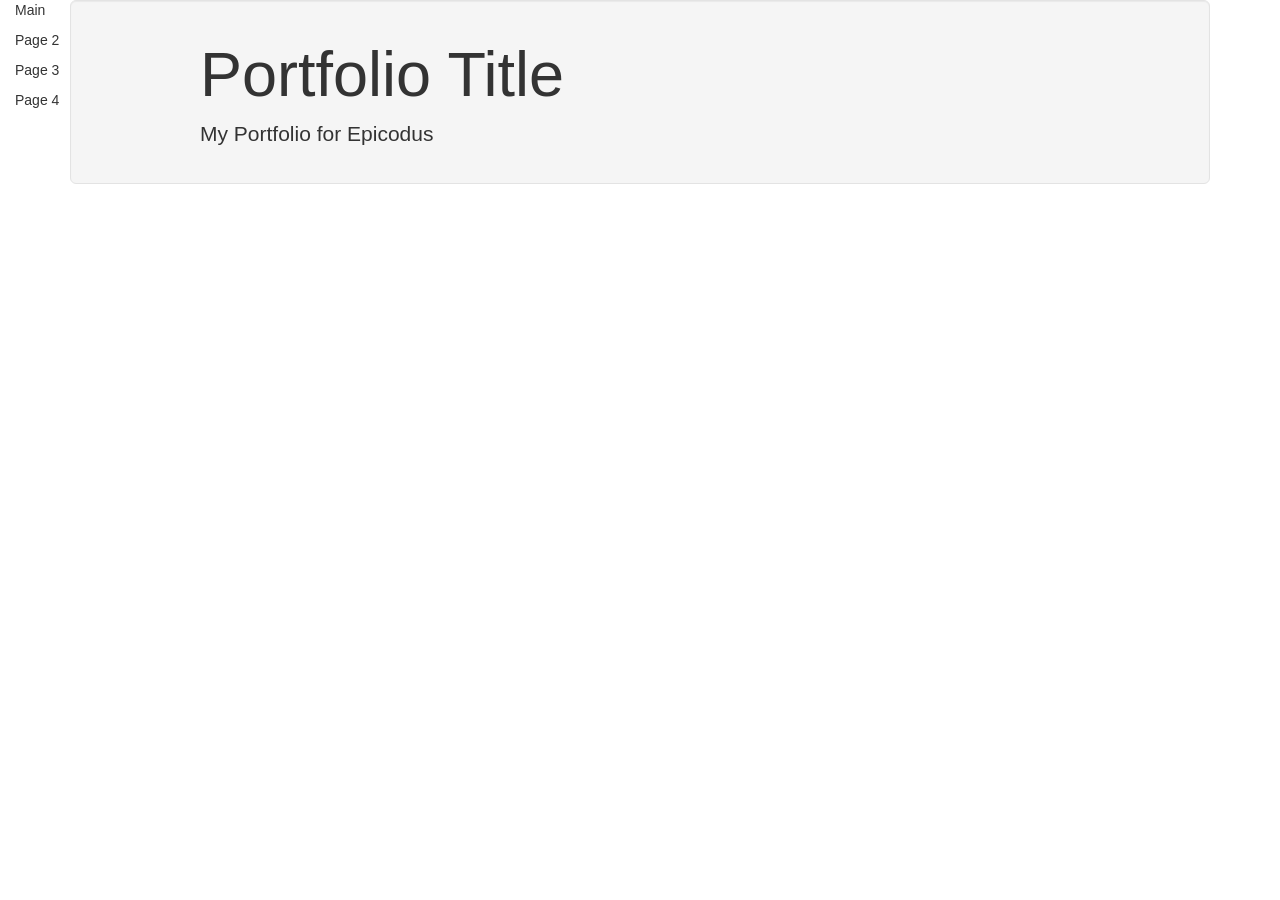
==== index.html @ 37382af0 "add css for rough sidebar, add sidebar html, add some rough placeholder text" ====
<!DOCTYPE html>
<html>
  <head>
    <title>Holden Clark's Portfolio</title>
    <link rel="stylesheet" href="https://maxcdn.bootstrapcdn.com/bootstrap/3.3.7/css/bootstrap.min.css" integrity="sha384-BVYiiSIFeK1dGmJRAkycuHAHRg32OmUcww7on3RYdg4Va+PmSTsz/K68vbdEjh4u" crossorigin="anonymous">
    <link href="css/styles.css" rel="stylesheet" type="text/css">
  </head>
  <body>
    <div class="container sidebar">
      <p>Main</p>
      <p>Page 2</p>
      <p>Page 3</p>
      <p>Page 4</p>
    </div>
  </body>

  <body>
    <div class="container">
      <div class="jumbotron back-color well">
        <h1>Portfolio Title</h1>
        <p>
          My Portfolio for Epicodus
        </p>
      </div>


    </div>
  </body>
</html>
---- css/styles.css ----
.sidebar {
  width: 200px;
  float: left;
}
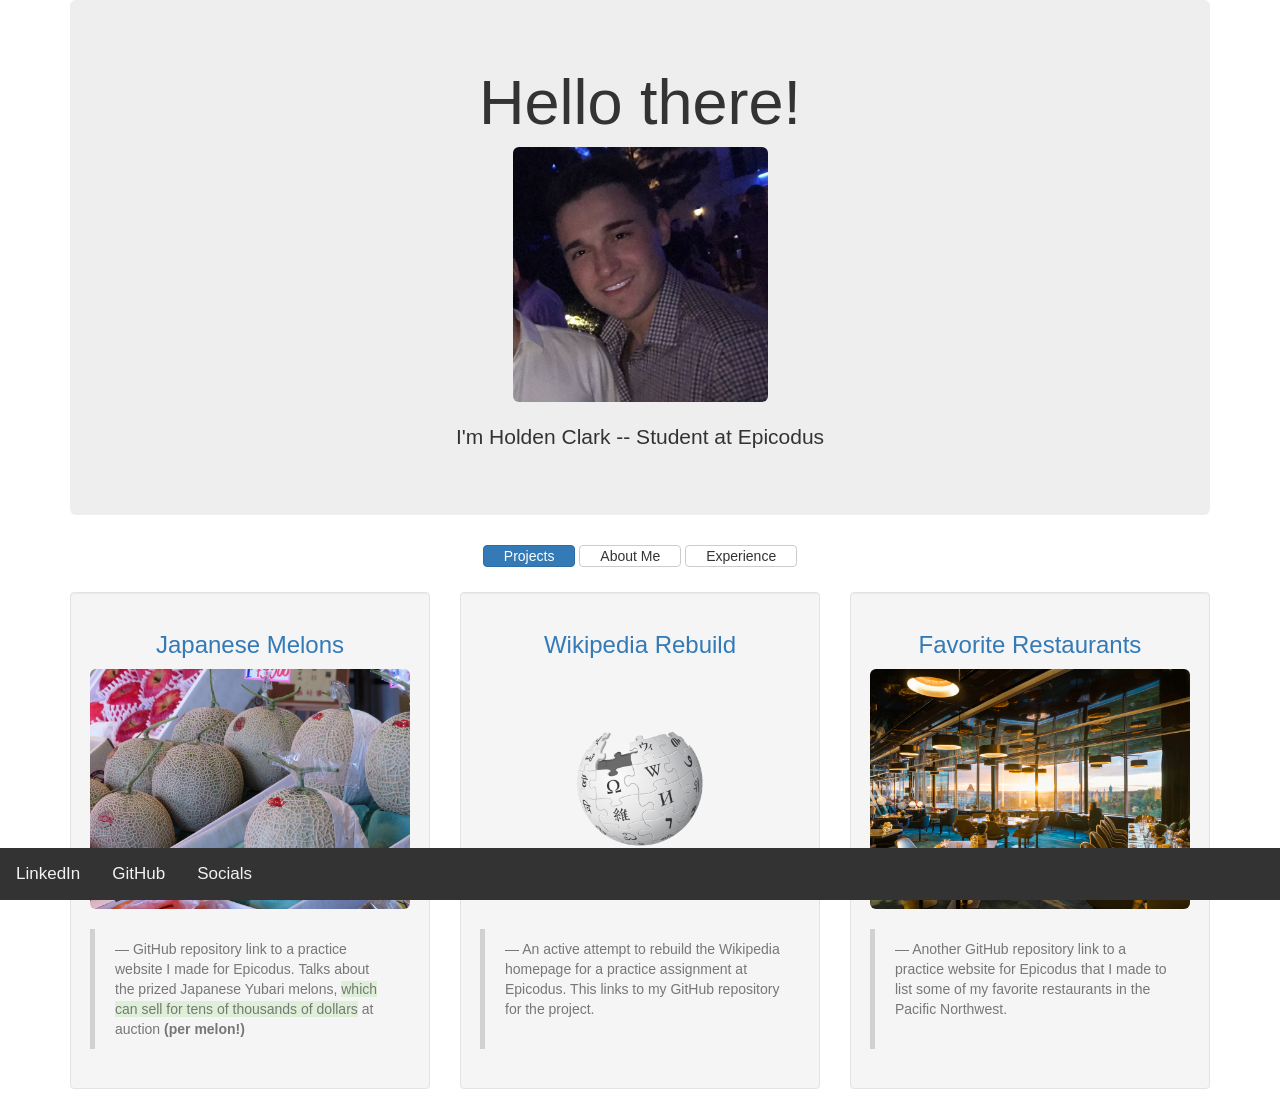
==== commit 2d39d467: "change index.html styling, add relevant project photos, add blockquote comments on projects" ====
--- a/index.html
+++ b/index.html
@@ -1,29 +1,68 @@
 <!DOCTYPE html>
 <html>
   <head>
-    <title>Holden Clark's Portfolio</title>
+    <title>Holden Clark's Portfolio - Projects</title>
     <link rel="stylesheet" href="https://maxcdn.bootstrapcdn.com/bootstrap/3.3.7/css/bootstrap.min.css" integrity="sha384-BVYiiSIFeK1dGmJRAkycuHAHRg32OmUcww7on3RYdg4Va+PmSTsz/K68vbdEjh4u" crossorigin="anonymous">
     <link href="css/styles.css" rel="stylesheet" type="text/css">
-  </head>
-  <body>
-    <div class="container sidebar">
-      <p>Main</p>
-      <p>Page 2</p>
-      <p>Page 3</p>
-      <p>Page 4</p>
+    <body class="global-font">
+      <div class="container">
+
+        <div class="jumbotron">
+          <h1>Hello there!</h1>
+          <span><img src="img/me.png" class="img-responsive img-rounded" alt="picture of Holden Clark"></span>
+          <br>
+          <p>I'm Holden Clark -- Student at Epicodus</p>
+        </div>
+
+        <div class="top-nav">
+        <a class="btn btn-primary" href="index.html">Projects</a>
+        <a class="btn btn-default" href="about-me.html">About Me</a>
+        <a class="btn btn-default" href="experience.html">Experience</a>
+        </div>
+
+        <div class="row proj-title">
+          <a href="#">
+          <div class="col-md-4">
+            <div class="well">
+              <h1>Japanese Melons</h1>
+              <img src="img/project-1.jpg" class="img-responsive img-rounded" alt="clipart depicting general project work">
+          </a><br>
+          <blockquote>
+            <footer>GitHub repository link to a practice website I made for Epicodus. Talks about the prized Japanese Yubari melons, <span class="bg-success font-weight-bold">which can sell for tens of thousands of dollars</span> at auction <strong>(per melon!)</strong></footer>
+          </blockquote>
+            </div>
+          </div>
+
+          <a href="#">
+          <div class="col-md-4">
+            <div class="well">
+              <h1>Wikipedia Rebuild</h1>
+              <img src="img/project-2.jpg" class="img-responsive img-rounded" alt="clipart depicting general project work">
+          </a><br>
+              <blockquote>
+                <footer>An active attempt to rebuild the Wikipedia homepage for a practice assignment at Epicodus. This links to my GitHub repository for the project.<br><br></footer>
+              </blockquote>
+            </div>
+          </div>
+
+          <a href="#">
+          <div class="col-md-4">
+            <div class="well">
+              <h1>Favorite Restaurants</h1>
+              <img src="img/project-3.jpg" class="img-responsive img-rounded" alt="clipart depicting general project work">
+          </a><br>
+              <blockquote>
+                <footer>Another GitHub repository link to a practice website for Epicodus that I made to list some of my favorite restaurants in the Pacific Northwest.<br><br></footer>
+              </blockquote>
+            </div>
+          </div>
+        </div>
+
+      </div>
+    </body>
+    <div class="bottom-nav global-font">
+      <a href="#linkedin">LinkedIn</a>
+      <a href="#github">GitHub</a>
+      <a href="#social">Socials</a>
     </div>
-  </body>
-
-  <body>
-    <div class="container">
-      <div class="jumbotron back-color well">
-        <h1>Portfolio Title</h1>
-        <p>
-          My Portfolio for Epicodus
-        </p>
-      </div>
-
-
-    </div>
-  </body>
-</html>
+  </html>
--- a/css/styles.css
+++ b/css/styles.css
@@ -1,4 +1,63 @@
-.sidebar {
-  width: 200px;
+h1 {
+  text-align: center;
+}
+p {
+  text-align: center;
+}
+
+.back-color {
+  background: #ffe4e1;
+}
+
+.rounded {
+  border-radius: 10px;
+}
+
+span img {
+  display: block;
+  width: 25%;
+  margin-left: auto;
+  margin-right: auto;
+}
+
+.global-font {
+  font-family: sans-serif;
+}
+
+.top-nav {
+  text-align: center;
+  padding-bottom: 25px;
+}
+
+.top-nav a {
+  padding: 0px 20px;
+  word-wrap: normal;
+  display: inline-block;
+}
+
+.bottom-nav {
+  background-color: #333;
+  overflow: hidden;
+  position: fixed;
+  bottom: 0;
+  width: 100%;
+}
+
+.bottom-nav a {
   float: left;
+  display: block;
+  color: #f2f2f2;
+  text-align: center;
+  padding: 14px 16px;
+  text-decoration: none;
+  font-size: 17px;
 }
+
+.bottom-nav a:hover {
+  background-color: #ddd;
+  color: black;
+}
+
+.proj-title h1 {
+  font-size: 24px;
+}
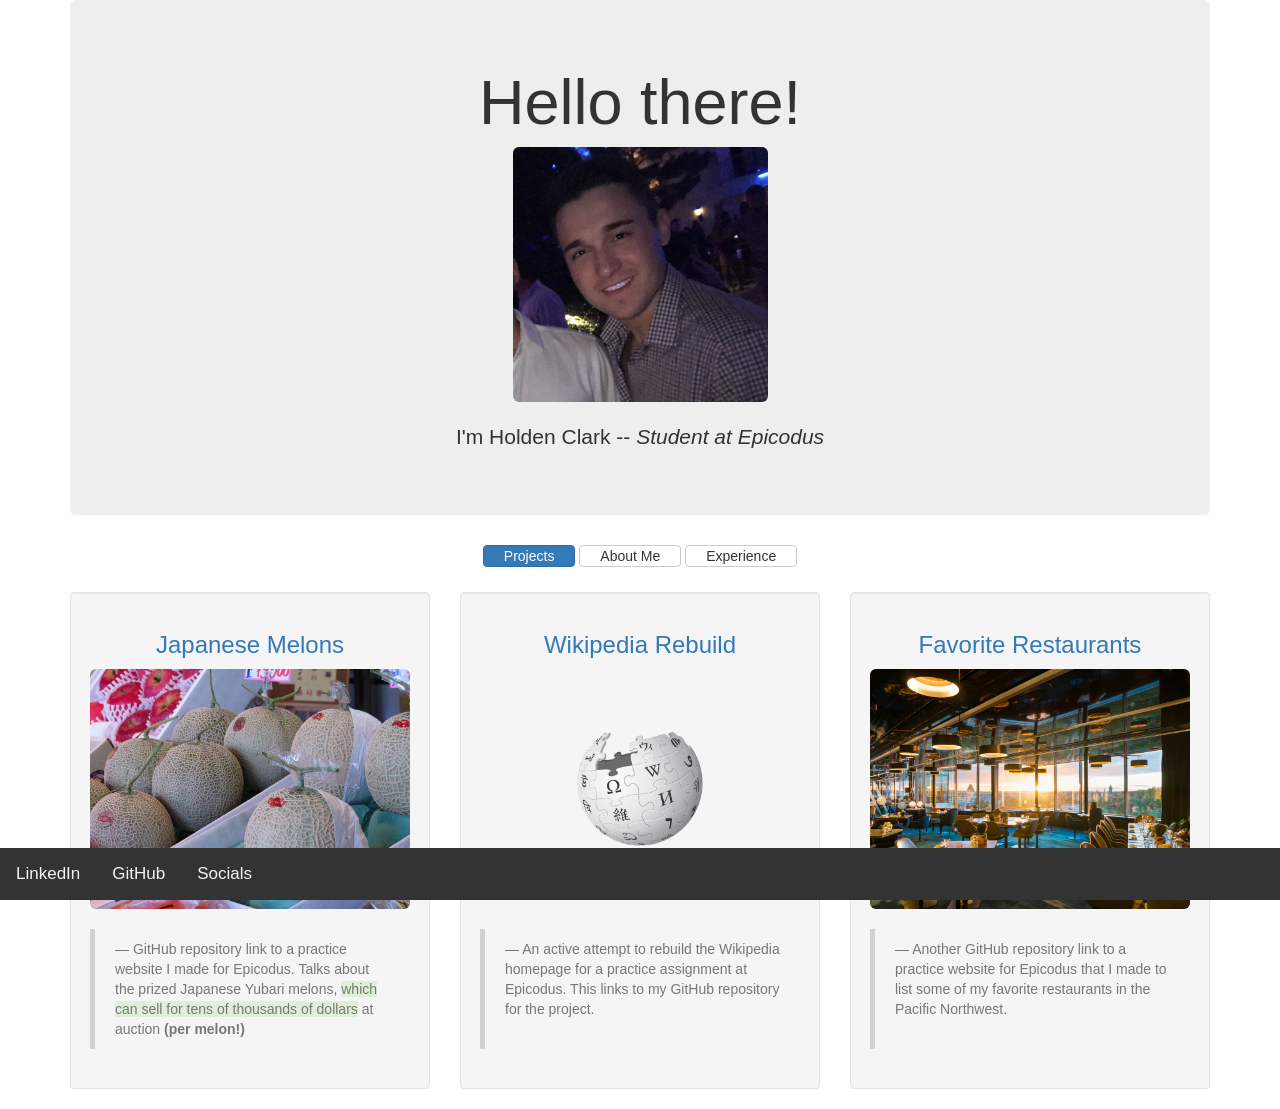
==== commit 1f3b1c02: "add details to about-me.html, add game img, add bootstrap callout css to stylesheet, add em tag to s" ====
--- a/index.html
+++ b/index.html
@@ -4,6 +4,7 @@
     <title>Holden Clark's Portfolio - Projects</title>
     <link rel="stylesheet" href="https://maxcdn.bootstrapcdn.com/bootstrap/3.3.7/css/bootstrap.min.css" integrity="sha384-BVYiiSIFeK1dGmJRAkycuHAHRg32OmUcww7on3RYdg4Va+PmSTsz/K68vbdEjh4u" crossorigin="anonymous">
     <link href="css/styles.css" rel="stylesheet" type="text/css">
+
     <body class="global-font">
       <div class="container">
 
@@ -11,58 +12,57 @@
           <h1>Hello there!</h1>
           <span><img src="img/me.png" class="img-responsive img-rounded" alt="picture of Holden Clark"></span>
           <br>
-          <p>I'm Holden Clark -- Student at Epicodus</p>
+          <p>I'm Holden Clark -- <em>Student at Epicodus</em></p>
         </div>
 
         <div class="top-nav">
-        <a class="btn btn-primary" href="index.html">Projects</a>
-        <a class="btn btn-default" href="about-me.html">About Me</a>
-        <a class="btn btn-default" href="experience.html">Experience</a>
+          <a class="btn btn-primary" href="index.html">Projects</a>
+          <a class="btn btn-default" href="about-me.html">About Me</a>
+          <a class="btn btn-default" href="experience.html">Experience</a>
         </div>
 
         <div class="row proj-title">
-          <a href="#">
-          <div class="col-md-4">
-            <div class="well">
-              <h1>Japanese Melons</h1>
-              <img src="img/project-1.jpg" class="img-responsive img-rounded" alt="clipart depicting general project work">
-          </a><br>
-          <blockquote>
-            <footer>GitHub repository link to a practice website I made for Epicodus. Talks about the prized Japanese Yubari melons, <span class="bg-success font-weight-bold">which can sell for tens of thousands of dollars</span> at auction <strong>(per melon!)</strong></footer>
-          </blockquote>
+          <a href="https://github.com/HoldenJC/jp-melons">
+            <div class="col-md-4">
+              <div class="well">
+                <h1>Japanese Melons</h1>
+                <img src="img/project-1.jpg" class="img-responsive img-rounded" alt="clipart depicting general project work"></a><br>
+                <blockquote>
+                  <footer>GitHub repository link to a practice website I made for Epicodus. Talks about the prized Japanese Yubari melons, <span class="bg-success font-weight-bold">which can sell for tens of thousands of dollars</span> at auction <strong>(per melon!)</strong></footer>
+                </blockquote>
+              </div>
             </div>
-          </div>
 
-          <a href="#">
-          <div class="col-md-4">
-            <div class="well">
-              <h1>Wikipedia Rebuild</h1>
-              <img src="img/project-2.jpg" class="img-responsive img-rounded" alt="clipart depicting general project work">
-          </a><br>
-              <blockquote>
-                <footer>An active attempt to rebuild the Wikipedia homepage for a practice assignment at Epicodus. This links to my GitHub repository for the project.<br><br></footer>
-              </blockquote>
+          <a href="https://github.com/HoldenJC/wikipedia-rebuild">
+            <div class="col-md-4">
+              <div class="well">
+                <h1>Wikipedia Rebuild</h1>
+                <img src="img/project-2.jpg" class="img-responsive img-rounded" alt="clipart depicting general project work"></a><br>
+                <blockquote>
+                  <footer>An active attempt to rebuild the Wikipedia homepage for a practice assignment at Epicodus. This links to my GitHub repository for the project.<br><br></footer>
+                </blockquote>
+              </div>
             </div>
-          </div>
 
-          <a href="#">
-          <div class="col-md-4">
-            <div class="well">
-              <h1>Favorite Restaurants</h1>
-              <img src="img/project-3.jpg" class="img-responsive img-rounded" alt="clipart depicting general project work">
-          </a><br>
-              <blockquote>
-                <footer>Another GitHub repository link to a practice website for Epicodus that I made to list some of my favorite restaurants in the Pacific Northwest.<br><br></footer>
-              </blockquote>
+          <a href="https://github.com/HoldenJC/restaurants">
+            <div class="col-md-4">
+              <div class="well">
+                <h1>Favorite Restaurants</h1>
+                <img src="img/project-3.jpg" class="img-responsive img-rounded" alt="clipart depicting general project work"></a><br>
+                <blockquote>
+                  <footer>Another GitHub repository link to a practice website for Epicodus that I made to list some of my favorite restaurants in the Pacific Northwest.<br><br></footer>
+                </blockquote>
+              </div>
             </div>
-          </div>
+
         </div>
-
       </div>
     </body>
+
     <div class="bottom-nav global-font">
       <a href="#linkedin">LinkedIn</a>
       <a href="#github">GitHub</a>
       <a href="#social">Socials</a>
     </div>
+
   </html>
--- a/css/styles.css
+++ b/css/styles.css
@@ -1,7 +1,7 @@
 h1 {
   text-align: center;
 }
-p {
+.jumbotron p {
   text-align: center;
 }
 
@@ -20,6 +20,19 @@
   margin-right: auto;
 }
 
+.center-block {
+  margin-left: auto;
+  margin-right: auto;
+  display: block;
+}
+
+.center-text {
+  text-align: center;
+}
+.center-text-pad {
+  padding-left: -20px;
+}
+
 .global-font {
   font-family: sans-serif;
 }
@@ -33,6 +46,30 @@
   padding: 0px 20px;
   word-wrap: normal;
   display: inline-block;
+}
+
+.proj-title h1 {
+  font-size: 24px;
+}
+
+.bs-callout {
+    padding: 0px 20px;
+    margin: 20px 0;
+    border: 0px solid #8e1c1c;
+    border-left-width: 5px;
+    border-radius: 3px;
+}
+.bs-callout h4 {
+    margin-top: 0;
+    margin-bottom: 5px;
+}
+
+.bs-callout-game {
+    border-left-color: #8e1c1c;
+}
+
+.bs-callout-game h2, h4 {
+    color: #8e1c1c;
 }
 
 .bottom-nav {
@@ -57,7 +94,3 @@
   background-color: #ddd;
   color: black;
 }
-
-.proj-title h1 {
-  font-size: 24px;
-}
